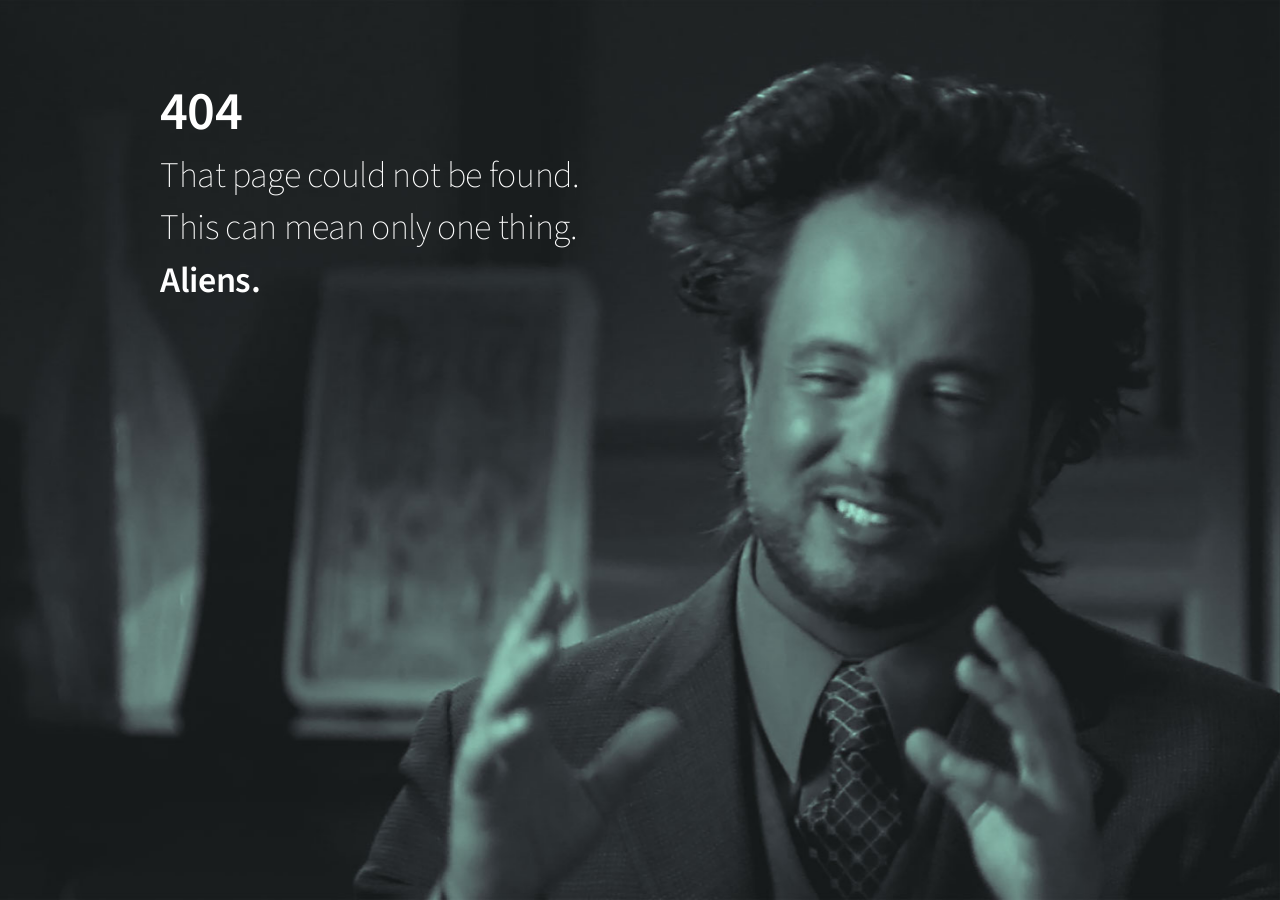
==== index.html @ cbf3b974 "renamed welcome.html to index.html" ====
<!DOCTYPE html>
<html lang="en" class="page-error">
<head>

  <meta charset="UTF-8">
  <meta name="viewport" content="width=device-width,initial-scale=1,maximum-scale=1">

  <title>Welcome to ꙅ.com</title>

  <link rel="stylesheet" href="style.css">
  <link href="https://fonts.googleapis.com/css?family=Source+Code+Pro:400,600%7CSource+Sans+Pro:200,300,400,400i,600" rel="stylesheet">
  <link rel="shortcut icon" type="image/ico" href="">

  <meta name="description" content="">
  <meta name="keywords" content="">

  <meta name="viewport" content="width=device-width,user-scalable=no">
  <meta name="google-site-verification" content="">

  <meta property="og:site_name" content="">
  <meta property="og:title" content="">
  <meta name="og:image" content="">
  <meta name="og:image:type" content="image/png">
  <meta name="og:image:width" content="600">
  <meta name="og:image:height" content="315">

  <meta name="twitter:card" content="">
  <meta name="twitter:site" content="">
  <meta name="twitter:creator" content="">
  <meta name="twitter:title" content="">
  <meta name="twitter:description" content="">
  <meta name="twitter:image" content="">

</head>
<body class="page-error" data-page="error">

  <section id="content-error">
    <div class="content-container">
      <div class="copy">
        <h1>404</h1>
        <p class="explanation" id="exp1">That page could not be found.</p>
        <p class="explanation" id="exp2">This can mean only one thing.</p>
        <p class="explanation" id="exp3">Aliens.</p>
      </div>
      <!-- <div class="navigation">
      <a href="" class="logo"><img src=""></a>
        <ul>
          <li><a href="">&larr; Back to Homepage</a></li>
        </ul>
      </div> -->
    </div>
  </section>

  <div class="background-image"></div>

</body>
</html>
---- style.css ----
a,a:hover{
    transition:all .2s ease-in-out
}
a,header h1 a:hover,ins{
    text-decoration:none
}
article,aside,details,figcaption,figure,footer,header,header .logo,hgroup,menu,nav,section{
    display:block
}
header,section{
    width:100%;
    overflow:hidden
}
.two-column-layout,section.two-column{
    -webkit-box-orient:horizontal;
    -webkit-box-direction:normal
}
.consulting-content-right ul,.events-lists .event-speakers ul,.post-meta-tags ul,nav ul{
    list-style:none
}
#nsolid-overview-values ul,.brand-grid ul,.long-copy ul,.main-footer ul,.master-detail .list-view ul,.sidebar ul,ul.checklist{
    list-style-type:none
}
abbr,address,article,aside,audio,b,blockquote,body,canvas,caption,cite,code,dd,del,details,dfn,div,dl,dt,em,fieldset,figcaption,figure,footer,form,h1,h2,h3,h4,h5,h6,header,hgroup,html,i,iframe,img,ins,kbd,label,legend,li,mark,menu,nav,object,ol,p,pre,q,samp,section,small,span,strong,sub,summary,sup,table,tbody,td,tfoot,th,thead,time,tr,ul,var,video{
    margin:0;
    padding:0;
    border:0;
    outline:0;
    font-size:100%;
    vertical-align:baseline;
    background:0 0
}
input,select,table,table td{
    vertical-align:middle
}
ins,mark{
    background-color:#ff9;
    color:#000
}
a{
    margin:0;
    padding:0;
    font-size:100%;
    vertical-align:baseline;
    background:0 0;
    color:#4cb5ff
}
mark{
    font-style:italic;
    font-weight:700
}
del{
    text-decoration:line-through
}
abbr[title],dfn[title]{
    border-bottom:1px dotted;
    cursor:help
}
hr{
    height:1px
}
:root,body,html{
    width:100%;
    min-height:100%
}
html{
    font-family:'Source Sans Pro','Helvetica Neue',Helvetica,Arial;
    color:#3D4647;
    -webkit-font-smoothing:antialiased;
    -moz-osx-font-smoothing:grayscale
}
body,html{
    background:#4C5859;
    font-size:16px;
    line-height:1.6em;
    -webkit-font-kerning:normal;
    -moz-font-kerning:normal;
    font-kerning:normal;
    width:100%;
    overflow-x:hidden
}
a:hover{
    color:#419ad9
}
.content-container{
    position:relative;
    margin:80px auto 0
}
section{
    position:relative;
    box-sizing:border-box
}
section.content-container{
    padding:0
}
section:last-of-type{
    padding-bottom:80px
}
.content-container{
    width:60rem;
    box-sizing:border-box
}
@media screen and (max-width:800px){
    .body *{
        box-sizing:border-box
    }
    body,html{
        position:relative;
        max-width:100%;
        width:100vw;
        font-size:16px
    }
    .content-container{
        padding:20px;
        margin:0 auto
    }
    section.content-container{
        padding:0
    }
    .content-container{
        width:100%;
        margin:0;
        box-sizing:border-box;
        padding:40px 20px 0
    }
    .content-container>*{
        padding:0
    }
}
h1,h2,h4,h5,h6{
    line-height:1.2em
}
h1,h2,h3,h4,h5,h6{
    display:block;
    margin:0 0 .125em;
    padding:0
}
h1{
    font-size:3.4rem;
    font-weight:200;
    letter-spacing:-.03em
}
@media screen and (max-width:800px){
    h1{
        font-size:2.25rem
    }
}
@-webkit-keyframes toggle-animation{
    from{
        opacity:0
    }
    to{
        opacity:1
    }
}
@keyframes toggle-animation{
    from{
        opacity:0
    }
    to{
        opacity:1
    }
}
header.standard+section,header.standard+section .two-column-left,header.standard+section .two-column-right,header.standard+section>.content-container:first-child{
    margin-top:0;
    padding-top:0
}
header.standard .content-container svg{
    position:absolute;
    top:0;
    left:0;
    width:100%;
    height:120px
}
section#content-error,section#content-error .content-container{
    position:relative;
    z-index:2
}
body.page-error,html.page-error{
    background:#2E3535;
    height:100%;
    color:#fff
}
body.page-error .background-image{
    background:url(assets/404-bg.jpg) center center no-repeat;
    background-size:cover;
    width:100%;
    height:100%;
    position:fixed;
    top:0;
    left:0;
    z-index:1;
    -webkit-animation:blurIn;
    animation:blurIn;
    -webkit-animation-duration:1s;
    animation-duration:1s;
    -webkit-animation-delay:5s;
    animation-delay:5s;
    -webkit-animation-iteration-count:1;
    animation-iteration-count:1;
    -webkit-animation-fill-mode:backwards;
    animation-fill-mode:backwards
}
section#content-error .content-container{
    padding:0
}
@-webkit-keyframes fadeIn{
    from{
        opacity:0
    }
    to{
        opacity:1
    }
}
@keyframes fadeIn{
    from{
        opacity:0
    }
    to{
        opacity:1
    }
}
@-webkit-keyframes blurIn{
    from{
        -webkit-filter:blur(75px);
        filter:blur(75px);
        opacity:.25
    }
    to{
        -webkit-filter:blur(0);
        filter:blur(0);
        opacity:1
    }
}
@keyframes blurIn{
    from{
        -webkit-filter:blur(75px);
        filter:blur(75px);
        opacity:.25
    }
    to{
        -webkit-filter:blur(0);
        filter:blur(0);
        opacity:1
    }
}
section#content-error .copy,section#content-error .navigation{
    width:50%
}
section#content-error h1{
    font-size:3.4rem;
    font-weight:600;
    line-height:1.2em;
    letter-spacing:-.01em
}
section#content-error p.explanation{
    font-size:2.25rem;
    line-height:1.2em;
    margin-top:.25em;
    font-weight:200;
    letter-spacing:-.01em
}
section#content-error .navigation,section#content-error p.explanation{
    -webkit-animation:fadeIn;
    animation:fadeIn;
    -webkit-animation-duration:1s;
    animation-duration:1s;
    -webkit-animation-iteration-count:1;
    animation-iteration-count:1;
    -webkit-animation-fill-mode:backwards;
    animation-fill-mode:backwards
}
section#content-error p.explanation#exp1{
    -webkit-animation-delay:.5s;
    animation-delay:.5s
}
section#content-error p.explanation#exp2{
    -webkit-animation-delay:2.5s;
    animation-delay:2.5s
}
section#content-error p.explanation#exp3{
    -webkit-animation-delay:5s;
    animation-delay:5s;
    font-weight:600
}
section#content-error .navigation{
    -webkit-animation-delay:6s;
    animation-delay:6s;
    margin-top:3rem
}
section#content-error .navigation .logo{
    color:#fff
}
section#content-error .navigation .logo img{
    width:240px;
    height:auto
}
section#content-error .navigation ul{
    margin-top:1.5rem;
    padding-top:1rem;
    border-top:1px solid rgba(255,255,255,.25);
    list-style:none;
    width:50%
}
section#content-error .navigation li a{
    font-size:1.5rem;
    display:block;
    padding:.5em 0;
    color:#fff;
    cursor:pointer
}
section#content-error .navigation li a:hover{
    color:#4cb5ff
}
@media screen and (max-width:800px){
    body.page-404 .background-image{
        background-position:center 80%
    }
    section#content-error{
        padding:20px
    }
    section#content-error .copy,section#content-error .navigation,section#content-error .navigation ul{
        width:100%
    }
    section#content-error .copy h1{
        font-size:3rem
    }
    section#content-error .navigation .logo{
        font-size:1.75rem
    }
    section#content-error .copy p.explanation{
        font-size:1.5rem;
        margin-top:.5em
    }
    section#content-error .navigation li a{
        display:block;
        padding:.5em 0;
        color:#fff;
        cursor:pointer
    }
}
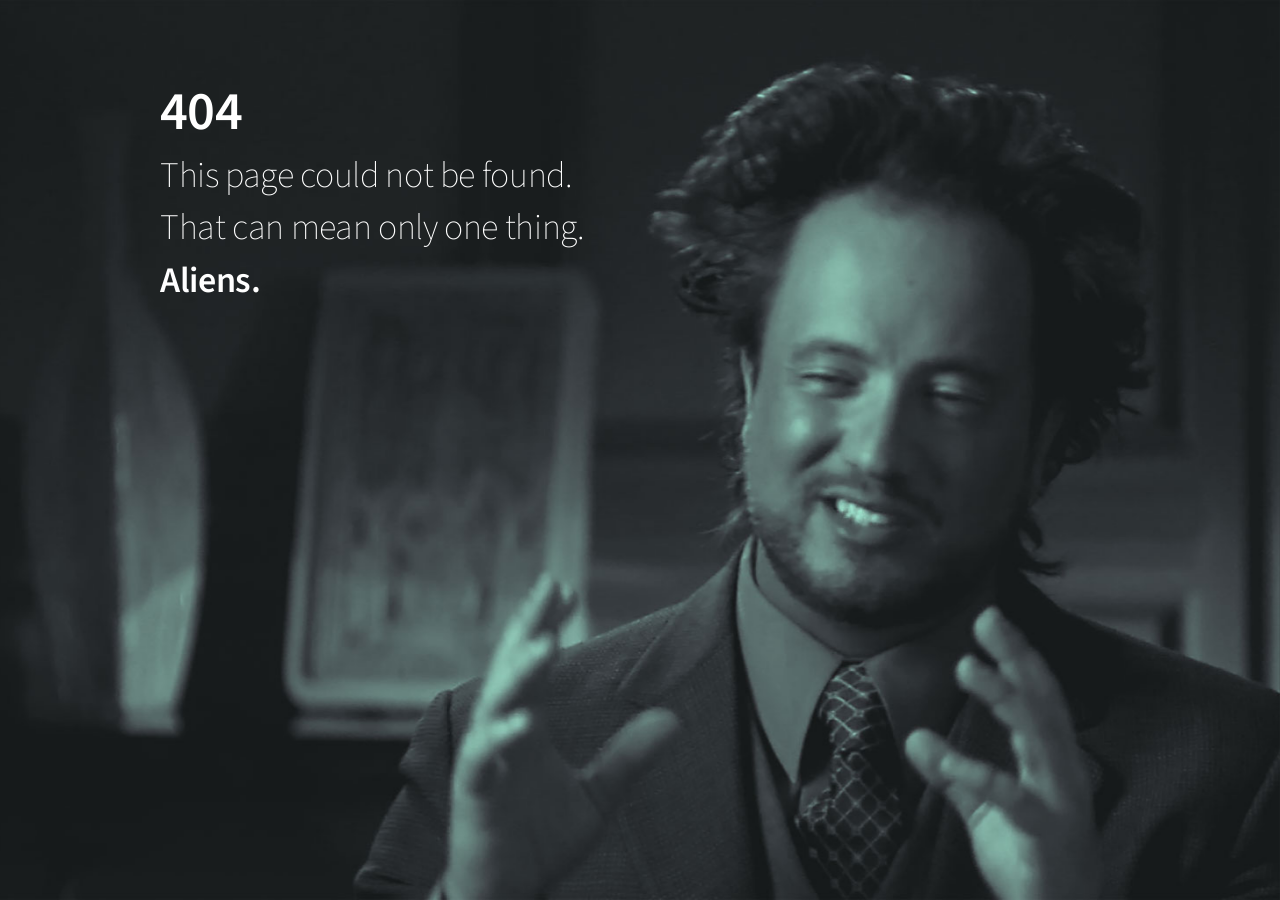
==== commit 0c325b92: "typo fixes" ====
--- a/index.html
+++ b/index.html
@@ -38,8 +38,8 @@
     <div class="content-container">
       <div class="copy">
         <h1>404</h1>
-        <p class="explanation" id="exp1">That page could not be found.</p>
-        <p class="explanation" id="exp2">This can mean only one thing.</p>
+        <p class="explanation" id="exp1">This page could not be found.</p>
+        <p class="explanation" id="exp2">That can mean only one thing.</p>
         <p class="explanation" id="exp3">Aliens.</p>
       </div>
       <!-- <div class="navigation">
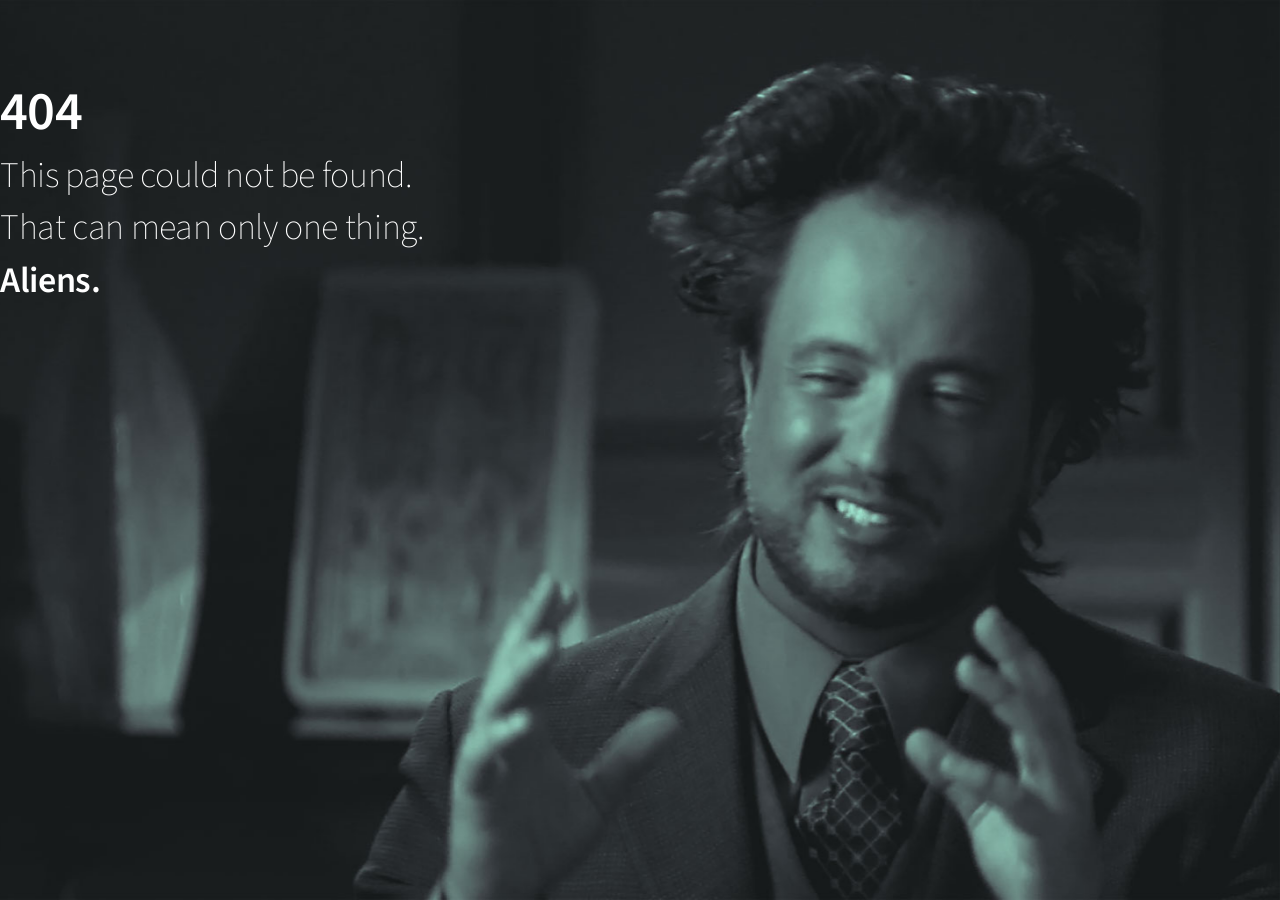
==== commit 1629b125: "remove old code" ====
--- a/index.html
+++ b/index.html
@@ -42,12 +42,6 @@
         <p class="explanation" id="exp2">That can mean only one thing.</p>
         <p class="explanation" id="exp3">Aliens.</p>
       </div>
-      <!-- <div class="navigation">
-      <a href="" class="logo"><img src=""></a>
-        <ul>
-          <li><a href="">&larr; Back to Homepage</a></li>
-        </ul>
-      </div> -->
     </div>
   </section>
 
--- a/style.css
+++ b/style.css
@@ -1,9 +1,3 @@
-a,a:hover{
-    transition:all .2s ease-in-out
-}
-a,header h1 a:hover,ins{
-    text-decoration:none
-}
 article,aside,details,figcaption,figure,footer,header,header .logo,hgroup,menu,nav,section{
     display:block
 }
@@ -11,16 +5,7 @@
     width:100%;
     overflow:hidden
 }
-.two-column-layout,section.two-column{
-    -webkit-box-orient:horizontal;
-    -webkit-box-direction:normal
-}
-.consulting-content-right ul,.events-lists .event-speakers ul,.post-meta-tags ul,nav ul{
-    list-style:none
-}
-#nsolid-overview-values ul,.brand-grid ul,.long-copy ul,.main-footer ul,.master-detail .list-view ul,.sidebar ul,ul.checklist{
-    list-style-type:none
-}
+
 abbr,address,article,aside,audio,b,blockquote,body,canvas,caption,cite,code,dd,del,details,dfn,div,dl,dt,em,fieldset,figcaption,figure,footer,form,h1,h2,h3,h4,h5,h6,header,hgroup,html,i,iframe,img,ins,kbd,label,legend,li,mark,menu,nav,object,ol,p,pre,q,samp,section,small,span,strong,sub,summary,sup,table,tbody,td,tfoot,th,thead,time,tr,ul,var,video{
     margin:0;
     padding:0;
@@ -37,18 +22,6 @@
     background-color:#ff9;
     color:#000
 }
-a{
-    margin:0;
-    padding:0;
-    font-size:100%;
-    vertical-align:baseline;
-    background:0 0;
-    color:#4cb5ff
-}
-mark{
-    font-style:italic;
-    font-weight:700
-}
 del{
     text-decoration:line-through
 }
@@ -96,10 +69,6 @@
 section:last-of-type{
     padding-bottom:80px
 }
-.content-container{
-    width:60rem;
-    box-sizing:border-box
-}
 @media screen and (max-width:800px){
     .body *{
         box-sizing:border-box
@@ -160,17 +129,6 @@
     to{
         opacity:1
     }
-}
-header.standard+section,header.standard+section .two-column-left,header.standard+section .two-column-right,header.standard+section>.content-container:first-child{
-    margin-top:0;
-    padding-top:0
-}
-header.standard .content-container svg{
-    position:absolute;
-    top:0;
-    left:0;
-    width:100%;
-    height:120px
 }
 section#content-error,section#content-error .content-container{
     position:relative;
@@ -295,23 +253,6 @@
     width:240px;
     height:auto
 }
-section#content-error .navigation ul{
-    margin-top:1.5rem;
-    padding-top:1rem;
-    border-top:1px solid rgba(255,255,255,.25);
-    list-style:none;
-    width:50%
-}
-section#content-error .navigation li a{
-    font-size:1.5rem;
-    display:block;
-    padding:.5em 0;
-    color:#fff;
-    cursor:pointer
-}
-section#content-error .navigation li a:hover{
-    color:#4cb5ff
-}
 @media screen and (max-width:800px){
     body.page-404 .background-image{
         background-position:center 80%
